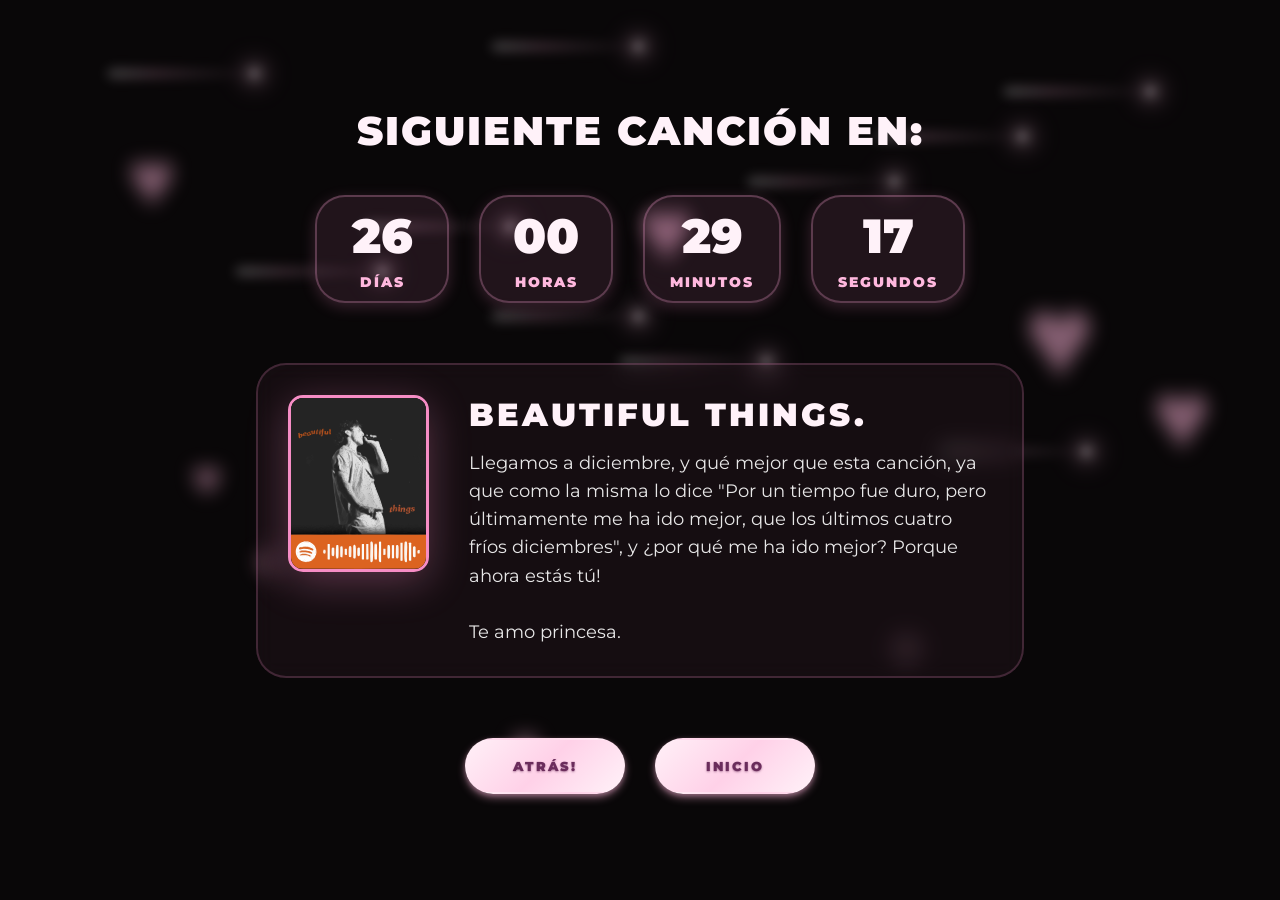
==== canciones.html @ 2f7d641c "Initial commit: Adalay-Ti-Amooo" ====
<!DOCTYPE html>
<html lang="es">

<head>
    <meta charset="UTF-8">
    <meta name="viewport" content="width=device-width, initial-scale=1.0">
    <title>Regresa cada mesgfdfg! ♡</title>
    <link rel="icon" href="img/canciones.png" type="image/x-icon">

    <!-- Fuentes de Google -->
    <link rel="preconnect" href="https://fonts.googleapis.com">
    <link rel="preconnect" href="https://fonts.gstatic.com" crossorigin>
    <link href="https://fonts.googleapis.com/css2?family=Marck+Script&display=swap" rel="stylesheet">
    <link href="https://fonts.googleapis.com/css2?family=Montserrat:ital,wght@0,100..900;1,100..900&display=swap"
        rel="stylesheet">

    <!-- Estilos -->
    <link rel="stylesheet" href="css/global.css">
    <link rel="stylesheet" href="css/canciones.css">
    <link rel="stylesheet" href="css/botones.css">
</head>

<body>
    <!-- Fondo de estrellas fugaces -->
    <div class="shooting-stars">
        <div class="shooting-star"></div>
        <div class="shooting-star"></div>
        <div class="shooting-star"></div>
        <div class="shooting-star"></div>
        <div class="shooting-star"></div>
        <div class="shooting-star"></div>
        <div class="shooting-star"></div>
        <div class="shooting-star"></div>
        <div class="shooting-star"></div>
        <div class="shooting-star"></div>
    </div>

    <!-- Fondo de corazones flotantes -->
    <div class="floating-hearts">
        <div class="heart-float">♥</div>
        <div class="heart-float">♥</div>
        <div class="heart-float">♥</div>
        <div class="heart-float">♥</div>
        <div class="heart-float">♥</div>
        <div class="heart-float">♥</div>
        <div class="heart-float">♥</div>
        <div class="heart-float">♥</div>
    </div>

    <main class="canciones-container">
        <!-- Título -->
        <h1 class="titulo-principal">Siguiente canción en:</h1>

        <!-- Contador -->
        <div class="contador">
            <div class="tiempo-item">
                <span class="tiempo-valor" id="dias">00</span>
                <span class="tiempo-label">Días</span>
            </div>
            <div class="tiempo-item">
                <span class="tiempo-valor" id="horas">00</span>
                <span class="tiempo-label">Horas</span>
            </div>
            <div class="tiempo-item">
                <span class="tiempo-valor" id="minutos">00</span>
                <span class="tiempo-label">Minutos</span>
            </div>
            <div class="tiempo-item">
                <span class="tiempo-valor" id="segundos">00</span>
                <span class="tiempo-label">Segundos</span>
            </div>
        </div>

        <!-- Contenedores de canciones (12 meses) -->
        <div class="contenedor-canciones">
            <div class="cancion-mes" data-mes="9">
                <div class="cancion-imagen">
                    <img src="img/SVG/cancion-mes1.svg" alt="Canción del Mes 1">
                </div>
                <div class="cancion-contenido">
                    <h2 class="mes-titulo">Just The Way You Are.</h2>
                    <p class="mes-descripcion">Primer mes, primera canción, y qué mejor que "Just the way you are" para
                        recordarte que eres increíblemente hermosa justo como tú eres!<br><br>No necesitas cambiar
                        absolutamente nada en ti, eres preciosa!<br>Te amo mi niña ♡</p>
                </div>
            </div>

            <div class="cancion-mes" data-mes="10">
                <div class="cancion-imagen">
                    <img src="img/SVG/cancion-mes2.svg" alt="Canción del Mes 2">
                </div>
                <div class="cancion-contenido">
                    <h2 class="mes-titulo">Bemaste.</h2>
                    <p class="mes-descripcion">Poco más de 4 meses de conocerte, es increíble lo rápido que pasa el
                        tiempo! <br><br>Te dejo esta cancioncita para que recuerdes el cambio que le diste a mi vida, te
                        amo! <3< /p>
                </div>
            </div>

            <div class="cancion-mes" data-mes="11">
                <div class="cancion-imagen">
                    <img src="img/SVG/cancion-mes3.svg" alt="Canción del Mes 3">
                </div>
                <div class="cancion-contenido">
                    <h2 class="mes-titulo">Beautiful Things.</h2>
                    <p class="mes-descripcion">Llegamos a diciembre, y qué mejor que esta canción, ya que como la misma
                        lo dice "Por un tiempo fue duro, pero últimamente me ha ido mejor, que los últimos cuatro fríos
                        diciembres", y ¿por qué me ha ido mejor? Porque ahora estás tú! <br><br>Te amo princesa.</p>
                </div>
            </div>

            <div class="cancion-mes" data-mes="0">
                <div class="cancion-imagen">
                    <img src="img/SVG/cancion-mes4.svg" alt="Canción del Mes 4">
                </div>
                <div class="cancion-contenido">
                    <h2 class="mes-titulo">Thinking Out Loud.</h2>
                    <p class="mes-descripcion">Comenzamos un nuevo año juntos y si, adivinaste! Hay una nueva canción
                        para ti. <br><br>Vamos por buen camino, y cada vez somos mejores juntos!<br>Te amo caliño ♡</p>
                </div>
            </div>

            <div class="cancion-mes" data-mes="1">
                <div class="cancion-imagen">
                    <img src="img/SVG/cancion-mes5.svg" alt="Canción del Mes 5">
                </div>
                <div class="cancion-contenido">
                    <h2 class="mes-titulo">Those Eyes.</h2>
                    <p class="mes-descripcion">El mes del amor merece una canción especial, y qué mejor que esta!
                        <br><br>Para que nunca olvides que cada cosa pequena, cada sonrisa, cada mirada, cada momento,
                        son las cosas que me hacen recordar el amor tan inmenso que siento por ti. <br> Te amo mi amor.
                    </p>
                </div>
            </div>

            <div class="cancion-mes" data-mes="2">
                <div class="cancion-imagen">
                    <img src="img/SVG/cancion-mes6.svg" alt="Canción del Mes 6">
                </div>
                <div class="cancion-contenido">
                    <h2 class="mes-titulo">M.A.I</h2>
                    <p class="mes-descripcion">Casi medio año de conocernos, medio año de momentos
                        inolvidables.<br><br>Eres la mejor, hermosa, te adolo y te amo mucho!</p>
                </div>
            </div>

            <div class="cancion-mes" data-mes="3">
                <div class="cancion-imagen">
                    <img src="img/SVG/cancion-mes7.svg" alt="Canción del Mes 7">
                </div>
                <div class="cancion-contenido">
                    <h2 class="mes-titulo">Yellow.</h2>
                    <p class="mes-descripcion">Wow! Llegamos a abril ya, todo a avanzado super bonito, y estamos en
                        camino a nuestro primer añito juntos! <br><br>Gracias por ser mi amore, te amo mucho!</p>
                </div>
            </div>

            <div class="cancion-mes" data-mes="4">
                <div class="cancion-imagen">
                    <img src="img/SVG/cancion-mes8.svg" alt="Canción del Mes 8">
                </div>
                <div class="cancion-contenido">
                    <h2 class="mes-titulo">Contigo</h2>
                    <p class="mes-descripcion">Mayo... ¡Cada vez falta menos para celebrar nuestro primer
                        aniversario!<br><br>Hemos pasado muchas cosas juntos, malos acuerdos, algunas pequeñas
                        discusiones, pero también momentos hermosos y que siempre tendré en mi mente y en mi corazón.
                        Espero que tú también... Quería decirte cuánto te amo, y creo que la canción de este mes
                        explica bastante bien muchas de las cosas que siento por ti, mi princesita ♡</p>
                </div>
            </div>

            <div class="cancion-mes" data-mes="5">
                <div class="cancion-imagen">
                    <img src="img/SVG/cancion-mes9.svg" alt="Canción del Mes 9">
                </div>
                <div class="cancion-contenido">
                    <h2 class="mes-titulo">Mes 9</h2>
                    <p class="mes-descripcion">Nueve meses de amor, risas y complicidad.</p>
                </div>
            </div>

            <div class="cancion-mes" data-mes="6">
                <div class="cancion-imagen">
                    <img src="img/SVG/cancion-mes10.svg" alt="Canción del Mes 10">
                </div>
                <div class="cancion-contenido">
                    <h2 class="mes-titulo">Mes 10</h2>
                    <p class="mes-descripcion">Una canción de verano para disfrutar juntos.</p>
                </div>
            </div>

            <div class="cancion-mes" data-mes="7">
                <div class="cancion-imagen">
                    <img src="img/SVG/cancion-mes11.svg" alt="Canción del Mes 11">
                </div>
                <div class="cancion-contenido">
                    <h2 class="mes-titulo">Mes 11</h2>
                    <p class="mes-descripcion">Casi un año juntos, y cada día es mejor.</p>
                </div>
            </div>

            <div class="cancion-mes" data-mes="8">
                <div class="cancion-imagen">
                    <img src="img/SVG/cancion-mes12.svg" alt="Canción del Mes 12">
                </div>
                <div class="cancion-contenido">
                    <h2 class="mes-titulo">Mes 12</h2>
                    <p class="mes-descripcion">Un año completo de amor. Gracias por cada momento.</p>
                </div>
            </div>
        </div>

        <!-- Botones de navegación -->
        <div class="wrapper">
            <button class="buttonn">
                <a href="flores.html">ATRÁS!</a>
            </button>
            <button class="buttonn">
                <a href="index.html">INICIO</a>
            </button>
        </div>
    </main>

    <!-- Script -->
    <script src="js/canciones.js"></script>
</body>

</html>
---- css/global.css ----
/* Estilos globales */
* {
    margin: 0;
    padding: 0;
    box-sizing: border-box;
}

body {
    font-family: 'Radley', serif;
    background-color: #090708;
    color: #fff;
    overflow-x: hidden;
}

/* Barra de desplazamiento personalizada */
::-webkit-scrollbar {
    width: 8px;
}

::-webkit-scrollbar-track {
    background: transparent;
    border-radius: 4px;
}

::-webkit-scrollbar-thumb {
    background: #f68dc5;
    border-radius: 4px;
}

::-webkit-scrollbar-thumb:hover {
    background: #ff006f;
}
---- css/canciones.css ----
/* Estilos para la página de canciones mensuales */

.canciones-container {
    min-height: 100vh;
    display: flex;
    flex-direction: column;
    align-items: center;
    justify-content: center;
    padding: 40px 20px;
    background-color: transparent;
    position: relative;
    z-index: 100;
}

/* Título principal */
.titulo-principal {
    font-size: 2.5rem;
    font-weight: 900;
    font-family: 'Montserrat', serif;
    color: #fff2f9;
    text-align: center;
    margin-bottom: 40px;
    letter-spacing: 2px;
    text-transform: uppercase;
    animation: fadeInDown 1.2s cubic-bezier(0.16, 1, 0.3, 1), glowMesTituloMulticolor 15s ease-in-out infinite 1.2s;
}

/* Contador */
.contador {
    display: flex; 
    font-weight: 900;
    font-family: 'Montserrat', serif;
    gap: 30px;
    margin-bottom: 60px;
    flex-wrap: wrap;
    justify-content: center;
    animation: fadeInUp 1.2s cubic-bezier(0.16, 1, 0.3, 1) 0.2s backwards;
}

.tiempo-item {
    display: flex;
    flex-direction: column;
    align-items: center;
    background: rgba(246, 141, 197, 0.1);
    padding: 10px 25px;
    border-radius: 30px;
    border: 2px solid #e091bb50;
    box-shadow: 0 4px 15px rgba(246, 141, 197, 0.2);
    transition: all 0.3s ease;
}

.tiempo-item:hover {
    transform: translateY(-5px);
    box-shadow: 0 6px 20px rgba(246, 141, 197, 0.4);
    background: rgba(246, 141, 197, 0.15);
}

.tiempo-valor {
    font-size: 3rem;
    font-weight: 900;
    font-family: 'Montserrat', serif;
    color: #fff2f9;
    font-family: 'Montserrat', sans-serif;
    min-width: 80px;
    text-align: center;
}

.tiempo-label {
    font-size: 0.9rem;
    color: #ffb8de;
    text-transform: uppercase;
    letter-spacing: 2px;
    margin-top: 8px;
    font-weight: 900;
    font-family: 'Montserrat', serif;
}

/* Contenedor de canciones */
.contenedor-canciones {
    width: 60dvw;
    max-width: 1000px;
    margin-bottom: 10px;
    animation: fadeIn 1.2s cubic-bezier(0.16, 1, 0.3, 1) 0.4s backwards;
}

/* Animación para botones */
.wrapper {
    animation: fadeInUp 1.2s cubic-bezier(0.16, 1, 0.3, 1) 0.6s backwards;
}

.cancion-mes {
    display: none;
    opacity: 0;
    animation: fadeInScale 1s cubic-bezier(0.16, 1, 0.3, 1) forwards;
}

.cancion-mes.activo {
    display: flex;
    flex-direction: row;
    align-items: flex-start;
    gap: 40px;
    background: rgba(246, 141, 197, 0.05);
    padding: 30px;
    border-radius: 30px;
    border: 2px solid rgba(246, 141, 197, 0.2);
    backdrop-filter: blur(10px);
}

.cancion-imagen {
    font-family: 'Montserrat', serif;
    font-weight: 900;
    flex: 0 0 20%;
    width: 280px;
    aspect-ratio: 496 / 623;
    border-radius: 15px;
    overflow: hidden;
    box-shadow: 0 10px 40px rgba(246, 141, 197, 0.3);
    border: 3px solid #f68dc5;
    transition: all 0.3s ease;
}

.cancion-contenido {
    flex: 1;
    display: flex;
    flex-direction: column;
    gap: 15px;
}

.mes-titulo {
    font-size: 2rem;
    color: #fff2f9;
    margin: 0;
    font-weight: 900;
    font-family: 'Montserrat', serif;
    letter-spacing: 3px;
    text-transform: uppercase;
    animation: glowMesTituloMulticolor 15s ease-in-out infinite;
}

@keyframes glowMesTituloMulticolor {
    /* Rosa */
    0%, 16.66% {
        color: #fff;
        text-shadow: 
            0 0 30px #ffb3d9, 
            0 0 60px #ffc9e6, 
            0 0 90px #ffd6f0,
            0 0 120px #ffb3d9;
    }
    8.33% {
        color: #fff;
        text-shadow: 
            0 0 10px #ffb3d9, 
            0 0 20px #ffc9e6;
    }
    
    /* Púrpura */
    16.67%, 33.33% {
        color: #fff;
        text-shadow: 
            0 0 30px #c9b3ff, 
            0 0 60px #dac9ff, 
            0 0 90px #ead6ff,
            0 0 120px #c9b3ff;
    }
    25% {
        color: #fff;
        text-shadow: 
            0 0 10px #c9b3ff, 
            0 0 20px #dac9ff;
    }
    
    /* Azul cielo */
    33.34%, 50% {
        color: #fff;
        text-shadow: 
            0 0 30px #b3d9ff, 
            0 0 60px #c9e6ff, 
            0 0 90px #d6f0ff,
            0 0 120px #b3d9ff;
    }
    41.67% {
        color: #fff;
        text-shadow: 
            0 0 10px #b3d9ff, 
            0 0 20px #c9e6ff;
    }
    
    /* Verde menta */
    50.01%, 66.66% {
        color: #fff;
        text-shadow: 
            0 0 30px #b3ffd9, 
            0 0 60px #c9ffe6, 
            0 0 90px #d6fff0,
            0 0 120px #b3ffd9;
    }
    58.33% {
        color: #fff;
        text-shadow: 
            0 0 10px #b3ffd9, 
            0 0 20px #c9ffe6;
    }
    
    /* Amarillo */
    66.67%, 83.33% {
        color: #fff;
        text-shadow: 
            0 0 30px #fff9b3, 
            0 0 60px #fffcc9, 
            0 0 90px #fffed6,
            0 0 120px #fff9b3;
    }
    75% {
        color: #fff;
        text-shadow: 
            0 0 10px #fff9b3, 
            0 0 20px #fffcc9;
    }
    
    /* Naranja */
    83.34%, 100% {
        color: #fff;
        text-shadow: 
            0 0 30px #ffd9b3, 
            0 0 60px #ffe6c9, 
            0 0 90px #fff0d6,
            0 0 120px #ffd9b3;
    }
    91.67% {
        color: #fff;
        text-shadow: 
            0 0 10px #ffd9b3, 
            0 0 20px #ffe6c9;
    }
}

.mes-descripcion {
    font-size: 1.1rem;
    color: #fff;
    line-height: 1.6;
    font-family: 'Montserrat', serif;
    font-weight: 400;
    opacity: 0.9;
}

.cancion-imagen:hover {
    transform: scale(1.05);
    box-shadow: 0 15px 50px rgba(246, 141, 197, 0.5);
}

.cancion-imagen img {
    width: 100%;
    height: 100%;
    display: block;
    object-fit: cover;
    background: linear-gradient(135deg, #1a1a1a 0%, #2a2a2a 100%);
}

/* Animaciones Mejoradas - Elegantes y Fluidas */
@keyframes fadeInDown {
    from {
        opacity: 0;
        transform: translateY(-40px) scale(0.95);
        filter: blur(10px);
    }
    to {
        opacity: 1;
        transform: translateY(0) scale(1);
        filter: blur(0);
    }
}

@keyframes fadeInUp {
    from {
        opacity: 0;
        transform: translateY(40px);
        filter: blur(10px);
    }
    to {
        opacity: 1;
        transform: translateY(0);
        filter: blur(0);
    }
}

@keyframes fadeIn {
    from {
        opacity: 0;
        filter: blur(8px);
    }
    to {
        opacity: 1;
        filter: blur(0);
    }
}

@keyframes fadeInScale {
    from {
        opacity: 0;
        transform: scale(0.85) rotate(-2deg);
        filter: blur(10px);
    }
    to {
        opacity: 1;
        transform: scale(1) rotate(0deg);
        filter: blur(0);
    }
}

/* Responsive */
@media (max-width: 768px) {
    .titulo-principal {
        font-size: 1.5rem;
        margin-bottom: 30px;
    }

    .contador {
        gap: 15px;
    }

    .tiempo-item {
        padding: 20px 25px;
        width: 18dvw;
    }

    .tiempo-valor {
        font-size: 1.5rem;
        min-width: 60px;
    }

    .tiempo-label span {
        font-size: 0.1rem;
    }

    .cancion-mes.activo {
        flex-direction: column;
        gap: 25px;
        padding: 20px;
    }

    .cancion-imagen {
        flex: 0 0 auto;
        width: 100%;
        max-width: 350px;
        aspect-ratio: 496 / 623;
        margin: 0 auto;
    }

    .mes-titulo {
        font-size: 1.5rem;
        text-align: center;
    }

    .mes-descripcion {
        font-size: 1rem;
        text-align: center;
    }
}

@media (max-width: 480px) {
    .titulo-principal {
        font-size: 1.4rem;
    }

    .tiempo-item {
        padding: 15px 20px;
    }

    .tiempo-valor {
        font-size: 1.8rem;
        min-width: 50px;
    }

    .tiempo-label {
        font-size: 0.5rem;
        letter-spacing: 1px;
    }

    .cancion-mes.activo {
        padding: 15px;
        gap: 20px;
    }

    .cancion-imagen {
        max-width: 280px;
        aspect-ratio: 496 / 623;
    }

    .mes-titulo {
        font-size: 1.3rem;
    }

    .mes-descripcion {
        font-size: 0.9rem;
    }
}

/* Fondo de estrellas fugaces */
.shooting-stars {
    position: fixed;
    top: 0;
    left: 0;
    width: 100%;
    height: 100%;
    z-index: 10;
    overflow: hidden;
    pointer-events: none;
}

.shooting-star {
    position: absolute;
    width: 3px;
    height: 3px;
    background: linear-gradient(90deg, #fff, transparent);
    border-radius: 50%;
    box-shadow: 
        0 0 10px 2px rgba(255, 255, 255, 0.8),
        0 0 20px 4px rgba(255, 182, 217, 0.6),
        0 0 30px 6px rgba(255, 200, 230, 0.4);
    filter: blur(5px);
    animation: shootingStar 3s linear infinite;
}

.shooting-star::before {
    content: '';
    position: absolute;
    top: 0;
    right: 0;
    width: 150px;
    height: 3px;
    background: linear-gradient(90deg, 
        rgba(255, 255, 255, 0.8) 0%, 
        rgba(255, 182, 217, 0.6) 30%,
        rgba(255, 200, 230, 0.3) 60%,
        transparent 100%);
    transform: translateX(3px);
    filter: blur(5px);
}

@keyframes shootingStar {
    0% {
        transform: translate(0, 0) rotate(-45deg);
        opacity: 1;
    }
    70% {
        opacity: 1;
    }
    100% {
        transform: translate(-1000px, 1000px) rotate(-45deg);
        opacity: 0;
    }
}

.shooting-star:nth-child(1) {
    top: 10%;
    right: 10%;
    animation-delay: -0.5s;
    animation-duration: 2.5s;
}

.shooting-star:nth-child(2) {
    top: 20%;
    right: 30%;
    animation-delay: -1.2s;
    animation-duration: 3s;
}

.shooting-star:nth-child(3) {
    top: 5%;
    right: 50%;
    animation-delay: -2s;
    animation-duration: 2.8s;
}

.shooting-star:nth-child(4) {
    top: 30%;
    right: 70%;
    animation-delay: -0.8s;
    animation-duration: 3.2s;
}

.shooting-star:nth-child(5) {
    top: 15%;
    right: 20%;
    animation-delay: -1.5s;
    animation-duration: 2.6s;
}

.shooting-star:nth-child(6) {
    top: 40%;
    right: 40%;
    animation-delay: -2.5s;
    animation-duration: 3.5s;
}

.shooting-star:nth-child(7) {
    top: 25%;
    right: 60%;
    animation-delay: -1.8s;
    animation-duration: 2.9s;
}

.shooting-star:nth-child(8) {
    top: 50%;
    right: 15%;
    animation-delay: -0.3s;
    animation-duration: 3.3s;
}

.shooting-star:nth-child(9) {
    top: 8%;
    right: 80%;
    animation-delay: -2.2s;
    animation-duration: 2.7s;
}

.shooting-star:nth-child(10) {
    top: 35%;
    right: 50%;
    animation-delay: -1s;
    animation-duration: 3.1s;
}

/* Fondo de corazones flotantes */
.floating-hearts {
    position: fixed;
    top: 0;
    left: 0;
    width: 100%;
    height: 100%;
    z-index: 5;
    overflow: hidden;
    pointer-events: none;
}

.heart-float {
    position: absolute;
    font-size: 30px;
    color: rgba(255, 182, 217, 0.5);
    filter: blur(10px);
    animation: floatingHeart 4s ease-in-out infinite;
}

@keyframes floatingHeart {
    0%, 100% {
        transform: scale(0.8) translateY(0px);
        opacity: 0.3;
    }
    50% {
        transform: scale(1.5) translateY(-20px);
        opacity: 0.7;
    }
}

.heart-float:nth-child(1) {
    top: 15%;
    left: 10%;
    font-size: 80px;
    animation-delay: -1s;
    animation-duration: 4s;
}

.heart-float:nth-child(2) {
    top: 60%;
    left: 20%;
    font-size: 40px;
    animation-delay: -2.5s;
    animation-duration: 4.5s;
}

.heart-float:nth-child(3) {
    top: 30%;
    left: 80%;
    font-size: 120px;
    animation-delay: -0.5s;
    animation-duration: 3.8s;
}

.heart-float:nth-child(4) {
    top: 70%;
    left: 70%;
    font-size: 35px;
    animation-delay: -3s;
    animation-duration: 4.2s;
}

.heart-float:nth-child(5) {
    top: 20%;
    left: 50%;
    font-size: 90px;
    animation-delay: -1.8s;
    animation-duration: 4.3s;
}

.heart-float:nth-child(6) {
    top: 80%;
    left: 40%;
    font-size: 45px;
    animation-delay: -3.5s;
    animation-duration: 3.9s;
}

.heart-float:nth-child(7) {
    top: 40%;
    left: 90%;
    font-size: 100px;
    animation-delay: -2s;
    animation-duration: 4.1s;
}

.heart-float:nth-child(8) {
    top: 50%;
    left: 15%;
    font-size: 50px;
    animation-delay: -1.2s;
    animation-duration: 4.4s;
}
---- css/botones.css ----
/* ========================================
   BOTONES ESTILO MATERIAL DESIGN MODERNO
   ======================================== */

/* Contenedor de botones */
.wrapper,
.wrapperr {
    display: flex;
    align-items: center;
    justify-content: center;
    gap: 30px;
    flex-wrap: wrap;
}

.wrapperr {
    margin-top: 20px;
}

.wrapper {
    margin-top: 50px;
}

/* Botón principal - Diseño Material Design */
button,
.buttonn {
    /* Tamaño y forma */
    width: 200px;
    height: 56px;
    border: 2px solid transparent;
    border-radius: 28px;
    
    /* Colores pasteles hermosos */
    background: linear-gradient(135deg, #fff0f7 0%, #ffd1e8 50%, #fff1f8 100%);
    
    /* Tipografía */
    color: #6b2d5c;
    font-size: 13px;
    letter-spacing: 2px;
    font-family: 'Montserrat', serif;
    font-weight: 900;
    text-transform: uppercase;
    
    /* Comportamiento */
    cursor: pointer;
    outline: none;
    position: relative;
    padding: 0;
    overflow: hidden;
    
    /* Sombra Material Design */
    box-shadow: 
        0 4px 8px rgba(255, 182, 217, 0.4),
        0 2px 4px rgba(255, 182, 217, 0.3);
    
    /* Transiciones suaves */
    transition: all 0.4s cubic-bezier(0.4, 0, 0.2, 1);
    
    /* Animación periódica de pulso */
    animation: pulsoSuave 3s ease-in-out infinite;
}

.buttonn {
    width: 160px;
    margin: 0;
}

/* Animación de pulso suave periódica */
@keyframes pulsoSuave {
    0%, 100% {
        transform: scale(1);
        box-shadow: 
            0 0 20px rgba(255, 182, 217, 0.4),
            0 0 20px rgba(255, 182, 217, 0.3);
    }
    50% {
        transform: scale(1.05);
        box-shadow: 
            0px 0px 40px rgba(255, 142, 197, 0.5),
            0px 0px 40px rgba(255, 142, 197, 0.4);
    }
}

/* Efecto de brillo animado */
button::before,
.buttonn::before {
    content: '';
    position: absolute;
    top: 0;
    left: -100%;
    width: 100%;
    height: 100%;
    background: linear-gradient(
        70deg,
        transparent,
        rgb(255, 255, 255),
        transparent
    );
    transition: left 0.6s ease;
    animation: brilloAutomatico 4s ease-in-out infinite;
}

@keyframes brilloAutomatico {
    0%, 100% {
        left: -100%;
        opacity: 0;
    }
    10% {
        opacity: 1;
    }
    30% {
        left: 100%;
        opacity: 1;
    }
    31%, 99% {
        opacity: 0;
    }
}

/* Capa de overlay para efectos */
button::after,
.buttonn::after {
    content: '';
    position: absolute;
    top: 50%;
    left: 50%;
    width: 0;
    height: 0;
    border-radius: 50%;
    background: radial-gradient(circle, rgba(255, 255, 255, 0.6) 0%, rgba(255, 182, 217, 0.3) 50%, transparent 100%);
    transform: translate(-50%, -50%);
    transition: width 0.6s ease-out, height 0.6s ease-out, opacity 0.6s ease-out;
    opacity: 0;
    z-index: 0;
}

/* Partículas brillantes decorativas */
.wrapper::before,
.wrapperr::before {
    content: '';
    position: absolute;
    width: 6px;
    height: 6px;
    background: #ffb3d9;
    border-radius: 50%;
    opacity: 0;
    pointer-events: none;
    box-shadow: 
        0 0 10px #ffb3d9,
        0 0 20px #ffc9e6;
}

.wrapper button:hover ~ ::before,
.wrapperr button:hover ~ ::before {
    animation: particulas1 0.8s ease-out forwards;
}

/* Enlaces dentro de botones */
button a,
.buttonn a {
    color: #6b2d5c;
    text-decoration: none;
    padding: 18px 40px;
    display: flex;
    align-items: center;
    justify-content: center;
    position: relative;
    z-index: 1;
    width: 100%;
    height: 100%;
    transition: all 0.3s ease;
    text-shadow: 0 1px 2px rgba(107, 45, 92, 0.5);
}

.buttonn a {
    padding: 18px 30px;
}

/* Texto en hover */
button:hover a,
.buttonn:hover a {
    color: #8b3d6c;
    text-shadow: 
        0 2px 4px rgba(107, 45, 92, 0.3),
        0 0 8px rgba(255, 182, 217, 0.5);
    letter-spacing: 2.5px;
}

/* Hover - Elevación Material Design Mejorada */
button:hover,
.buttonn:hover {
    /* Elevación aumentada con rotación sutil */
    transform: translateY(-6px) scale(1.08) rotate(-1deg);
    box-shadow: 
        0 8px 20px rgba(255, 142, 197, 0.4),
        0 4px 12px rgba(255, 142, 197, 0.3),
        0 0 40px rgba(255, 182, 217, 0.6),
        0 0 20px rgba(255, 200, 230, 0.5),
        inset 0 0 20px rgba(255, 255, 255, 0.3);
    
    /* Gradiente más brillante con efecto neón */
    background: linear-gradient(135deg, #ffe5f4 0%, #ffd1ea 50%, #ffe0f0 100%);
    
    /* Pausar animación de pulso */
    animation-play-state: paused;
    
    /* Borde sutil brillante */
    border: 2px solid rgba(255, 255, 255, 0.5);
}

/* Efecto ripple mejorado al hover */
button:hover::after,
.buttonn:hover::after {
    width: 400px;
    height: 400px;
    opacity: 1;
}

/* Animación de rebote suave en hover */
button:hover,
.buttonn:hover {
    animation: reboteHover 0.6s ease-out;
}

@keyframes reboteHover {
    0% {
        transform: translateY(0) scale(1) rotate(0deg);
    }
    40% {
        transform: translateY(-8px) scale(1.1) rotate(-2deg);
    }
    60% {
        transform: translateY(-4px) scale(1.06) rotate(-0.5deg);
    }
    100% {
        transform: translateY(-6px) scale(1.08) rotate(-1deg);
    }
}

/* Brillo intenso en hover */
button:hover::before,
.buttonn:hover::before {
    animation: brilloHover 0.8s ease-in-out;
}

@keyframes brilloHover {
    0% {
        left: -100%;
        opacity: 0;
    }
    50% {
        opacity: 1;
    }
    100% {
        left: 100%;
        opacity: 0;
    }
}

/* Active/Click - Presionado */
button:active,
.buttonn:active {
    transform: translateY(-2px) scale(1.02);
    box-shadow: 
        0 6px 12px rgba(255, 142, 197, 0.4),
        0 3px 6px rgba(255, 142, 197, 0.3);
}

/* Focus - Accesibilidad */
button:focus-visible,
.buttonn:focus-visible {
    outline: 3px solid #ffb3d9;
    outline-offset: 3px;
}

/* Animación de entrada suave */
@keyframes aparecer {
    from {
        opacity: 0;
        transform: translateY(20px);
    }
    to {
        opacity: 1;
        transform: translateY(0);
    }
}

button,
.buttonn {
    animation: 
        aparecer 0.6s ease-out,
        pulsoSuave 3s ease-in-out 0.6s infinite;
}

/* Responsive */
@media (max-width: 768px) {
    button,
    .buttonn {
        width: 180px;
        height: 52px;
        font-size: 12px;
    }
    
    .buttonn {
        width: 150px;
    }
    
    .wrapper,
    .wrapperr {
        gap: 20px;
    }
}

@media (max-width: 480px) {
    button,
    .buttonn {
        width: 160px;
        height: 48px;
        font-size: 11px;
        letter-spacing: 1.5px;
    }
    
    .buttonn {
        width: 140px;
    }
}
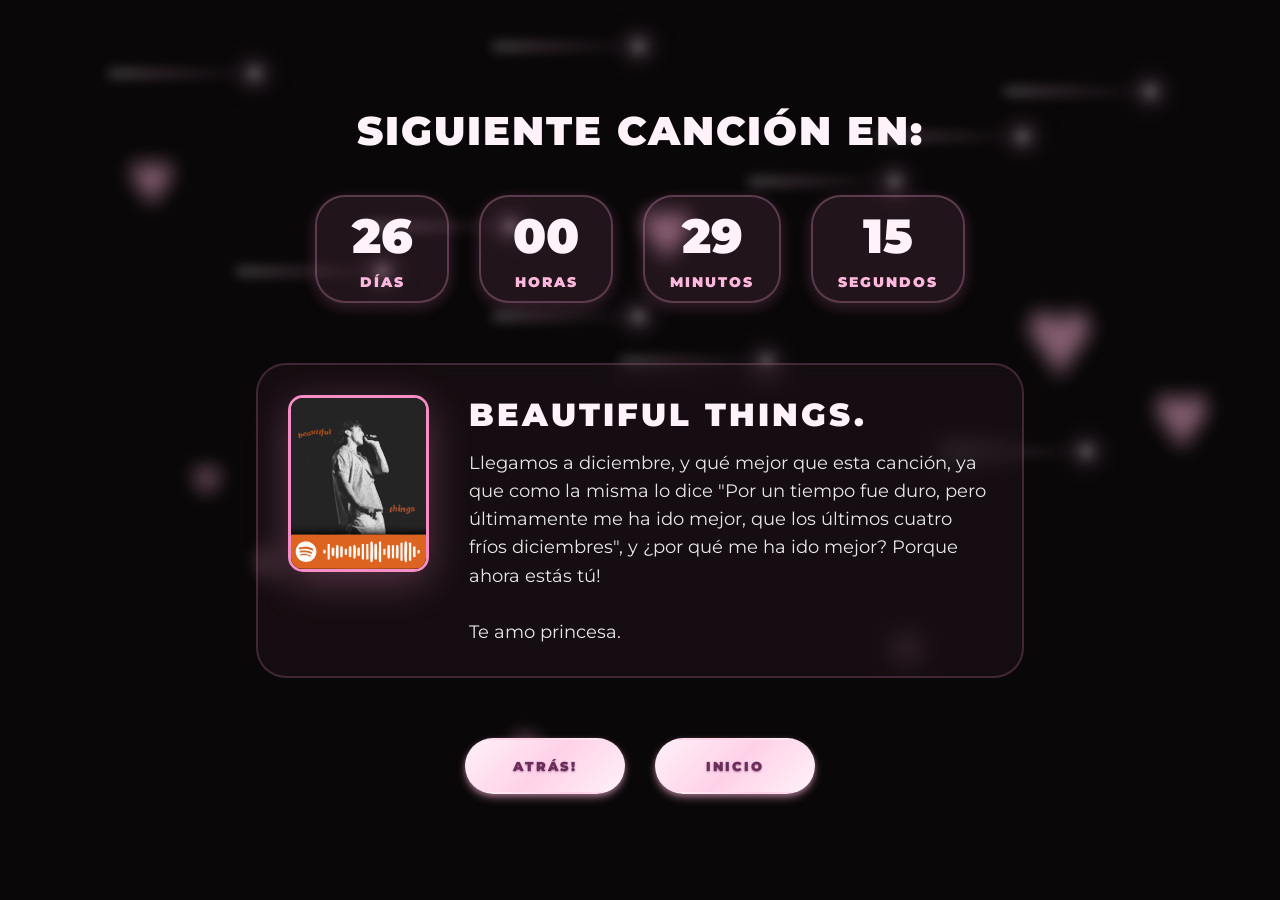
==== commit b3d57aef: "May" ====
--- a/canciones.html
+++ b/canciones.html
@@ -4,7 +4,7 @@
 <head>
     <meta charset="UTF-8">
     <meta name="viewport" content="width=device-width, initial-scale=1.0">
-    <title>Regresa cada mesgfdfg! ♡</title>
+    <title>Regresa cada-Ti amooo! ♡</title>
     <link rel="icon" href="img/canciones.png" type="image/x-icon">
 
     <!-- Fuentes de Google -->
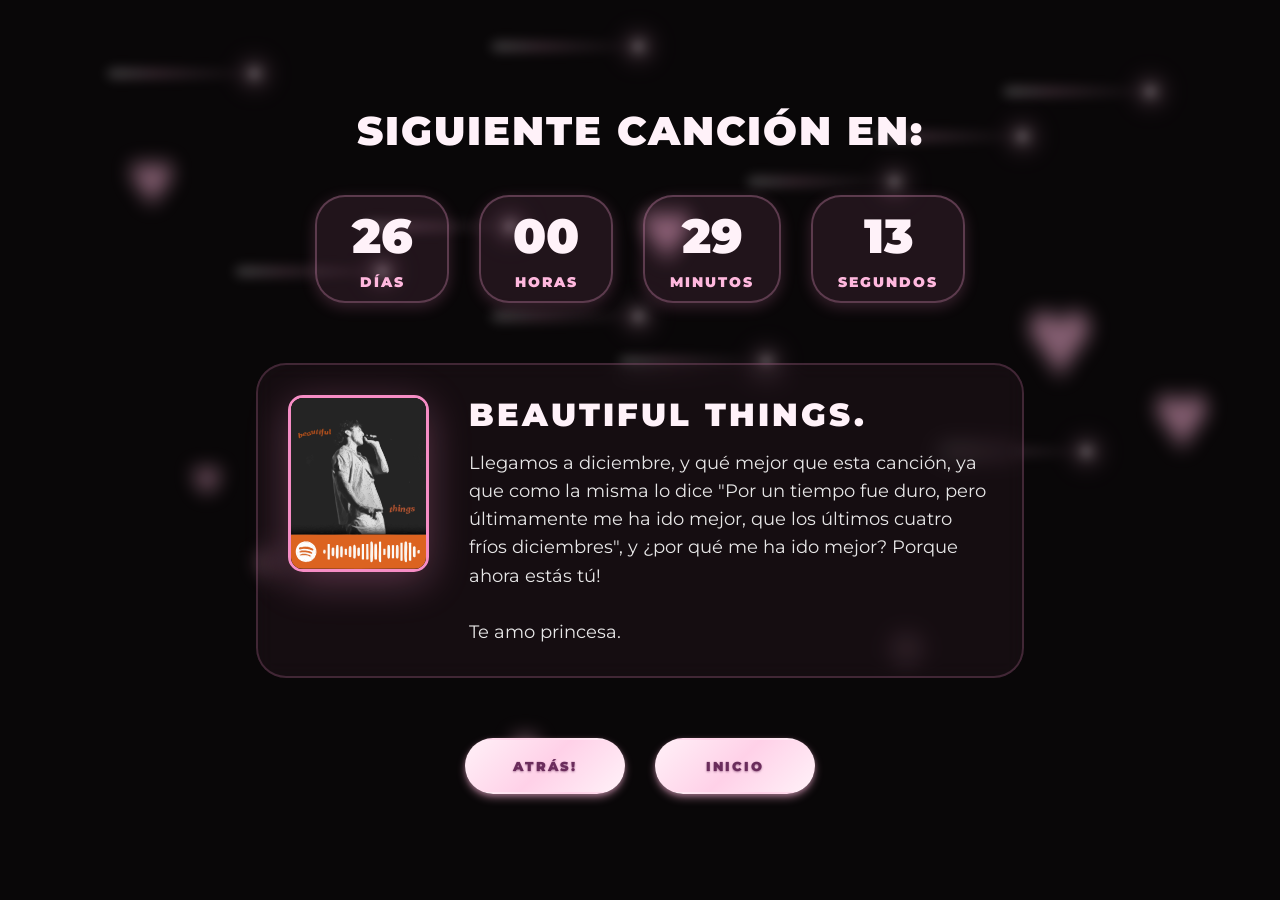
==== commit 3bdd10bd: "May" ====
--- a/canciones.html
+++ b/canciones.html
@@ -160,12 +160,17 @@
                     <img src="img/SVG/cancion-mes8.svg" alt="Canción del Mes 8">
                 </div>
                 <div class="cancion-contenido">
-                    <h2 class="mes-titulo">Contigo</h2>
+                    <h2 class="mes-titulo">Contigo.</h2>
                     <p class="mes-descripcion">Mayo... ¡Cada vez falta menos para celebrar nuestro primer
                         aniversario!<br><br>Hemos pasado muchas cosas juntos, malos acuerdos, algunas pequeñas
-                        discusiones, pero también momentos hermosos y que siempre tendré en mi mente y en mi corazón.
+                        discusiones, pero también momentos hermosos y que siempre tendré en mi mente y en mi
+                        corazón.<br>
                         Espero que tú también... Quería decirte cuánto te amo, y creo que la canción de este mes
-                        explica bastante bien muchas de las cosas que siento por ti, mi princesita ♡</p>
+                        explica bastante bien muchas de las cosas que siento por ti, mi princesita ♡<br><br>PD: Hay
+                        partes de la cancion que se pueden interpretar de manera "de despedida" sin embargo no quiero
+                        que lo veas asi porque para nada que lo es... Trata de entender la cancion completa y veras que
+                        tiene un significado grandisimo, que lo que se podia interpretar mal, realmente transmite un
+                        mensaje super lindo... Escuchala detalladamente ♡</p>
                 </div>
             </div>
 
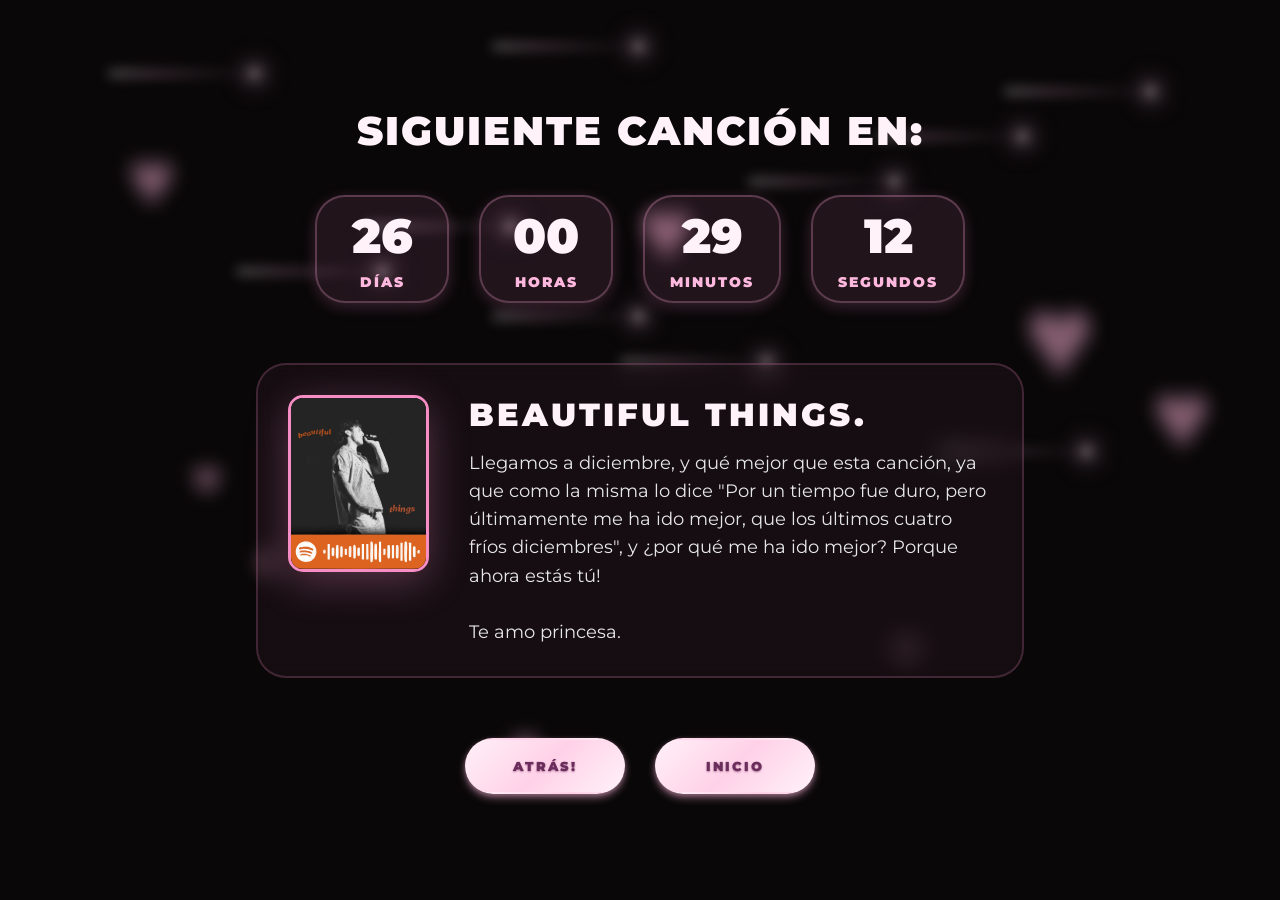
==== commit 98cdec37: "Mes 9" ====
--- a/canciones.html
+++ b/canciones.html
@@ -179,8 +179,14 @@
                     <img src="img/SVG/cancion-mes9.svg" alt="Canción del Mes 9">
                 </div>
                 <div class="cancion-contenido">
-                    <h2 class="mes-titulo">Mes 9</h2>
-                    <p class="mes-descripcion">Nueve meses de amor, risas y complicidad.</p>
+                    <h2 class="mes-titulo">Donde nadie pueda ir.</h2>
+                    <p class="mes-descripcion">Wow! Nos vamos poco a poco acercando a nuestro primer aniversario!
+                        <br><br>Es increible lo rapido que ha pasado el tiempo, pero al mismo tiempo siento que cada día
+                        contigo es más especial que el anterior. Todos los dias son un regalo a tu lado. Se que hemos
+                        tenido muchos momentos muy lindos, especiales y unicos juntos, pero no todo ha sido felicidad,
+                        ha habido momentos difíciles pero siempre los hemos superado juntos. No ha habido nada que nos
+                        haya podido separar y eso es algo que siempre debe mantenerse. <br><br>Eres todo lo que quiero y
+                        más. Te amo mucho princesita <3< /p>
                 </div>
             </div>
 
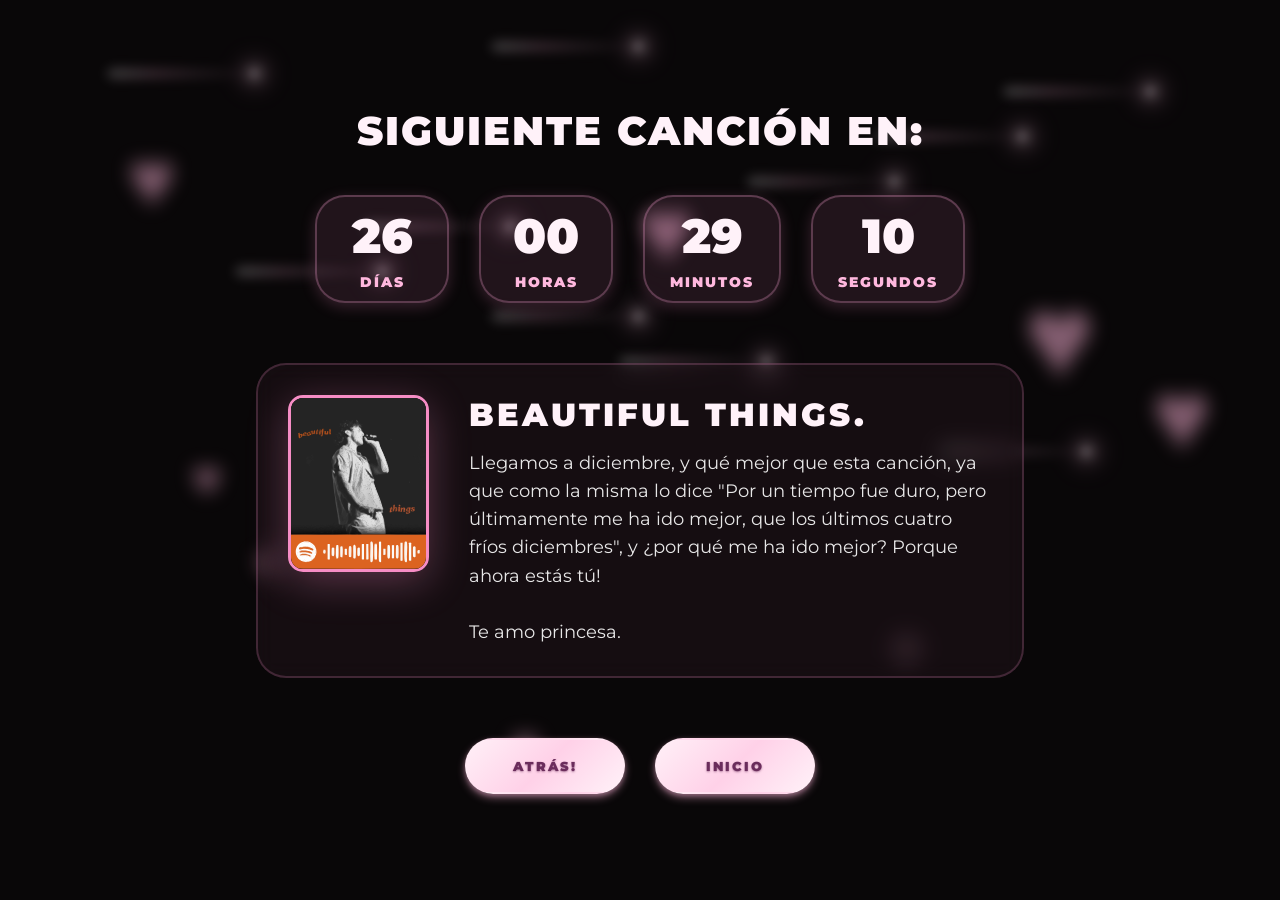
==== commit baf91e74: "Mes 9" ====
--- a/canciones.html
+++ b/canciones.html
@@ -186,7 +186,8 @@
                         tenido muchos momentos muy lindos, especiales y unicos juntos, pero no todo ha sido felicidad,
                         ha habido momentos difíciles pero siempre los hemos superado juntos. No ha habido nada que nos
                         haya podido separar y eso es algo que siempre debe mantenerse. <br><br>Eres todo lo que quiero y
-                        más. Te amo mucho princesita <3< /p>
+                        más. Te amo mucho princesita!
+                    </p>
                 </div>
             </div>
 
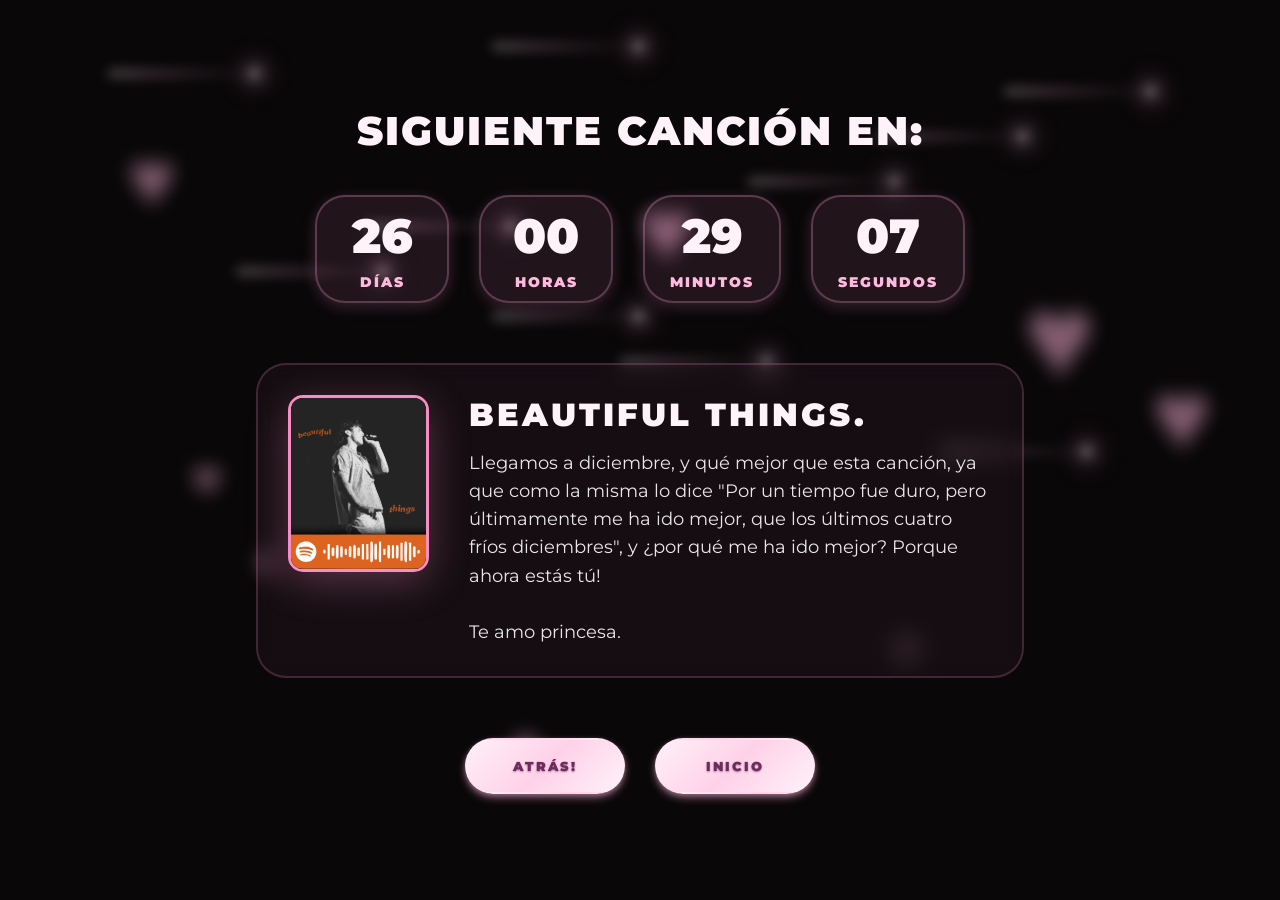
==== commit 8fbaf032: "Mes 9" ====
--- a/canciones.html
+++ b/canciones.html
@@ -182,8 +182,9 @@
                     <h2 class="mes-titulo">Donde nadie pueda ir.</h2>
                     <p class="mes-descripcion">Wow! Nos vamos poco a poco acercando a nuestro primer aniversario!
                         <br><br>Es increible lo rapido que ha pasado el tiempo, pero al mismo tiempo siento que cada día
-                        contigo es más especial que el anterior. Todos los dias son un regalo a tu lado. Se que hemos
-                        tenido muchos momentos muy lindos, especiales y unicos juntos, pero no todo ha sido felicidad,
+                        contigo es más especial que el anterior. Todos los dias son un regalo a tu lado! <br>
+                        Se que hemos tenido muchos momentos muy lindos, especiales y unicos juntos, pero no todo ha sido
+                        felicidad,
                         ha habido momentos difíciles pero siempre los hemos superado juntos. No ha habido nada que nos
                         haya podido separar y eso es algo que siempre debe mantenerse. <br><br>Eres todo lo que quiero y
                         más. Te amo mucho princesita!
